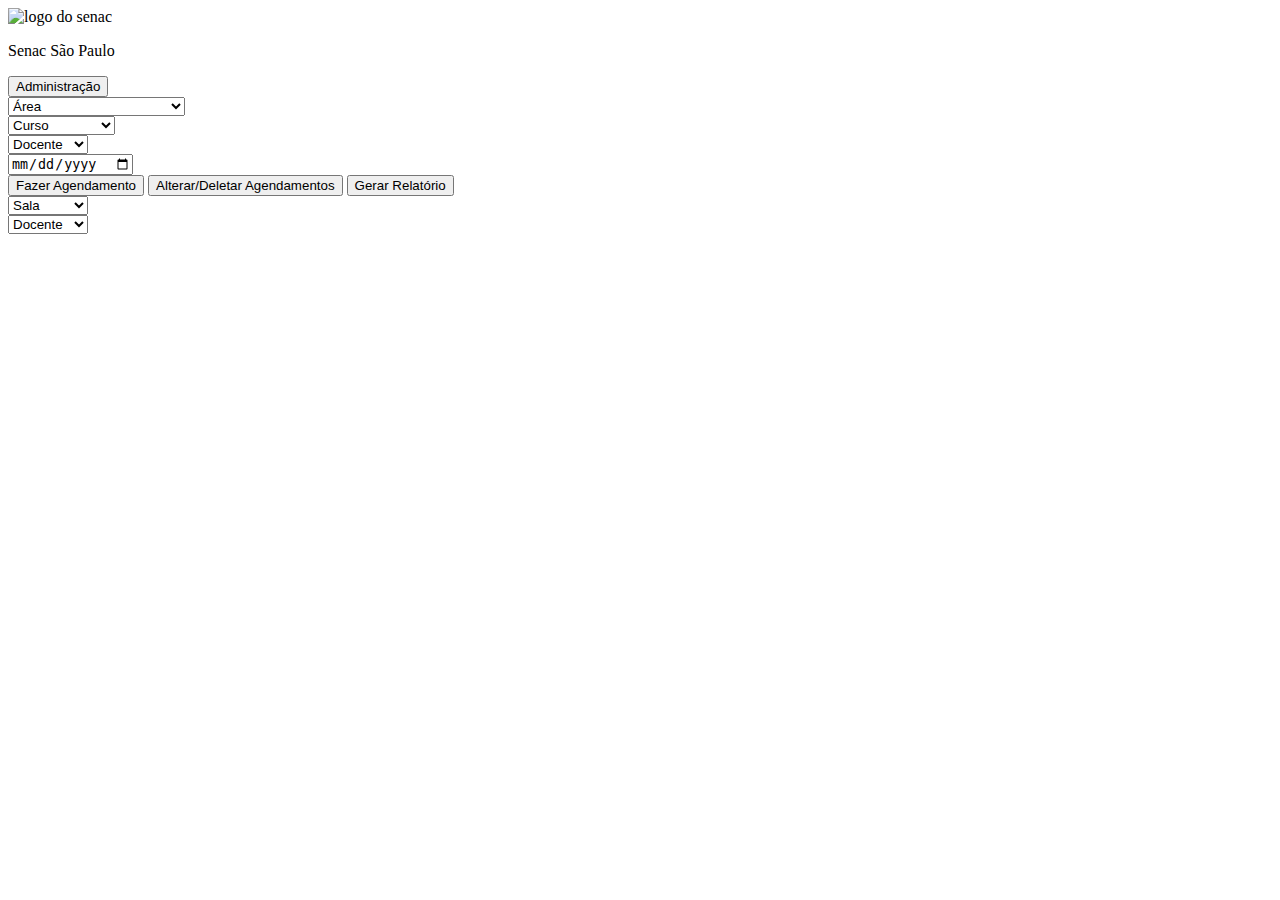
==== alteracoes.html @ a9812aa3 "Hackathon" ====
<!DOCTYPE html>
<html lang="pt-br">
<head>
    <meta charset="UTF-8">
    <meta name="viewport" content="width=device-width, initial-scale=1.0">
    <title>Página de Alterações</title>
    <link rel="stylesheet" href="css/estilo.css">
    <link href="https://fonts.googleapis.com/css2?family=Sanchez:ital@0;1&display=swap" rel="stylesheet"> 
</head>
<body>
    <header>
        <!-- MENU -->
        <section id="menu">
            <div id="topo">
                <img src="img/logoSenac.png" alt="logo do senac" id="logo">
                <p id="titulo-topo">Senac São Paulo</p>    
                <button id="botaoLogin">Administração</button>
            </div>

            <!-- FILTROS -->
            <div id="filtros">
                <form action="/action_page.php">
                    <select id="filtro-area" name="area" class="filtro">
                    <option value="area">Área</option>
                    <option value="adm">Administração</option>
                    <option value="ti">Tecnologia da Informação</option>
                    <option value="mkt">Comunicação e Marketing</option>
                    </select>
                </form>

                <form action="/action_page.php">
                    <select id="filtro-curso" name="curso" class="filtro">
                    <option value="curso">Curso</option>
                    <option value="adm">Administração</option>
                    <option value="redes">Redes</option>
                    <option value="mkt">Marketing</option>
                    </select>
                </form>

                <form action="/action_page.php">
                    <select id="filtro-docente" name="docente" class="filtro">
                    <option value="docente">Docente</option>
                    <option value="docente1">Luana</option>
                    <option value="docente2">Celso</option>
                    <option value="docente3">Fernando</option>
                    </select>
                </form>

                <form action="/action_page.php">
                    <input type="date" id="calendario" name="calendario" class="filtro">
                </form>
            </div>
        </section>        

    </header>

    <main>
        <section>
            <div>
                <button>Fazer Agendamento</button>
                <button>Alterar/Deletar Agendamentos</button>
                <button>Gerar Relatório</button>
            </div>
            <div>
                <form action="/action_page.php">
                    <select id="sala" name="sala" class="filtro-agendamento">
                    <option value="docente">Sala</option>
                    <option value="docente1">Luana</option>
                    <option value="docente2">Celso</option>
                    <option value="docente3">Fernando</option>
                    </select>
                </form>
                <form action="/action_page.php">
                    <select id="filtro-docente" name="docente" class="filtro">
                    <option value="docente">Docente</option>
                    <option value="docente1">Luana</option>
                    <option value="docente2">Celso</option>
                    <option value="docente3">Fernando</option>
                    </select>
                </form>
            </div>
        </section>
    </main>

    <footer>
        <!-- FOOTER -->
        <section id="footer">

        </section>
    </footer>

</body>
</html>
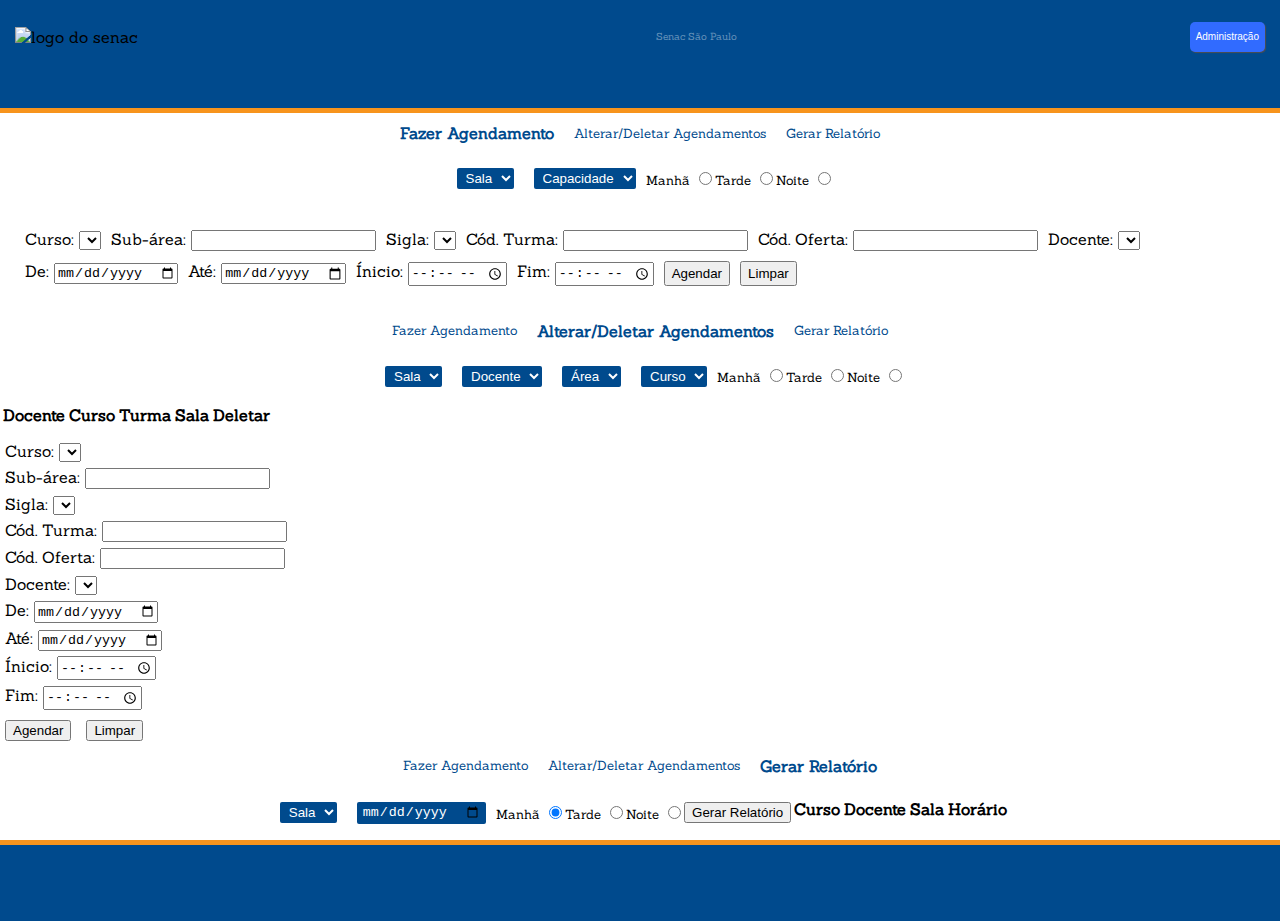
==== commit 6ede7b0d: "Alterações" ====
--- a/alteracoes.html
+++ b/alteracoes.html
@@ -15,79 +15,368 @@
                 <img src="img/logoSenac.png" alt="logo do senac" id="logo">
                 <p id="titulo-topo">Senac São Paulo</p>    
                 <button id="botaoLogin">Administração</button>
-            </div>
+            </div>           
+        </section>        
+
+    </header>
+
+    <main>
+
+
+        <!-- AGENDAMENTO -->
+
+        <section id="agendamento">
+
+
+            <!-- AÇÕES PRINCIPAIS -->
+
+            <div id="acoes">
+                <a class="botao-acoes" id="acao-atual">Fazer Agendamento</a>
+                <a class="botao-acoes">Alterar/Deletar Agendamentos</a>
+                <a class="botao-acoes">Gerar Relatório</a>
+            </div>
+
 
             <!-- FILTROS -->
-            <div id="filtros">
-                <form action="/action_page.php">
-                    <select id="filtro-area" name="area" class="filtro">
+
+            <div id="filtros-agendamento">
+                <form action="/action_page.php">
+                    <select id="sala" name="sala" class="filtro-agn">
+                    <option value="docente">Sala</option>
+                    </select>
+                </form>
+
+                <form action="/action_page.php">
+                    <select id="capacidade" name="capacidade" class="filtro-agn">
+                    <option value="capacidade">Capacidade</option>
+                    </select>
+                </form>
+                <div id="periodos">
+                    <label class="container">Manhã
+                        <input type="radio" checked="checked" name="radio" >
+                        <span class="checkmark"></span>
+                    </label>
+
+                    <label class="container">Tarde
+                        <input type="radio" name="radio">
+                        <span class="checkmark"></span>
+                    </label>
+                    <label class="container">Noite
+                        <input type="radio" name="radio">
+                        <span class="checkmark"></span>
+                    </label>
+                </div>
+            </div>
+
+
+            <!-- CAMPOS DE PREENCHIMENTO (AGENDAMENTO) -->
+
+            <div id="campos-preenchimento">                
+
+                <form action="/action_page.php" class="campos">
+                    <label for="text">Curso: </label>
+                    <select name="area">                    
+                    <option value="area"></option>
+                    </select>
+                </form>
+
+                <form action="/action_page.php" class="campos">
+                    <label for="text">Sub-área: </label>
+                    <input type="text">
+                </form>
+
+                <form action="/action_page.php" class="campos">
+                    <label for="text">Sigla: </label>
+                    <select name="area">                    
+                    <option value="area"></option>
+                    </select>
+                </form>
+
+                <form action="/action_page.php" class="campos">
+                    <label for="text">Cód. Turma: </label>
+                    <input type="text">
+                </form>
+
+                <form action="/action_page.php" class="campos">
+                    <label for="text">Cód. Oferta: </label>
+                    <input type="text">
+                </form>
+
+                <form action="/action_page.php" class="campos">
+                    <label for="text">Docente: </label>
+                    <select id="filtro-area" name="area">                    
+                    <option value="area"></option>
+                    </select>
+                </form>
+
+                <form action="/action_page.php" class="campos">
+                    <label for="text">De: </label>
+                    <input type="date" id="calendario" name="calendario">
+                </form>
+
+                <form action="/action_page.php" class="campos">
+                    <label for="text"> Até: </label>
+                    <input type="date" id="calendario" name="calendario">
+                </form>
+
+                <form action="/action_page.php" class="campos">
+                    <label for="appt">Ínicio:</label>
+                    <input type="time" id="appt" name="appt">
+                </form>
+
+                <form action="/action_page.php" class="campos">
+                    <label for="appt">Fim:</label>
+                    <input type="time" id="appt" name="appt">
+                </form>
+
+                <button class="campos">Agendar</button>
+                <button class="campos">Limpar</button>                  
+            </div>
+
+            <!-- CALENDÁRIO -->
+            
+
+        </section>
+
+
+
+        <!-- ALTERAR/DELETAR AGENDAMENTOS -->
+
+        <section>
+            <!-- AÇÕES PRINCIPAIS -->
+            <div id="acoes">
+                <a class="botao-acoes">Fazer Agendamento</a>
+                <a class="botao-acoes" id="acao-atual">Alterar/Deletar Agendamentos</a>
+                <a class="botao-acoes">Gerar Relatório</a>
+            </div>
+
+            <!-- FILTROS -->
+
+            <div id="filtros-agendamento">
+                <form action="/action_page.php">
+                    <select id="sala" name="sala" class="filtro-agn">
+                    <option value="docente">Sala</option>
+                    </select>
+                </form>
+
+                <form action="/action_page.php">
+                    <select id="docente" name="docente" class="filtro-agn">
+                    <option value="docente">Docente</option>
+                    </select>
+                </form>
+
+                <form action="/action_page.php">
+                    <select id="area" name="area" class="filtro-agn">
                     <option value="area">Área</option>
-                    <option value="adm">Administração</option>
-                    <option value="ti">Tecnologia da Informação</option>
-                    <option value="mkt">Comunicação e Marketing</option>
-                    </select>
-                </form>
-
-                <form action="/action_page.php">
-                    <select id="filtro-curso" name="curso" class="filtro">
+                    </select>
+                </form>
+
+                <form action="/action_page.php">
+                    <select id="curso" name="curso" class="filtro-agn">
                     <option value="curso">Curso</option>
-                    <option value="adm">Administração</option>
-                    <option value="redes">Redes</option>
-                    <option value="mkt">Marketing</option>
-                    </select>
-                </form>
-
-                <form action="/action_page.php">
-                    <select id="filtro-docente" name="docente" class="filtro">
-                    <option value="docente">Docente</option>
-                    <option value="docente1">Luana</option>
-                    <option value="docente2">Celso</option>
-                    <option value="docente3">Fernando</option>
-                    </select>
-                </form>
-
-                <form action="/action_page.php">
-                    <input type="date" id="calendario" name="calendario" class="filtro">
-                </form>
-            </div>
-        </section>        
-
-    </header>
-
-    <main>
+                    </select>
+                </form>
+
+                <div id="periodos">
+                    <label class="container">Manhã
+                        <input type="radio" checked="checked" name="radio" >
+                        <span class="checkmark"></span>
+                    </label>
+
+                    <label class="container">Tarde
+                        <input type="radio" name="radio">
+                        <span class="checkmark"></span>
+                    </label>
+                    <label class="container">Noite
+                        <input type="radio" name="radio">
+                        <span class="checkmark"></span>
+                    </label>
+                </div>
+            </div>
+
+            <!-- RESULTADO DA BUSCA -->
+
+            <table>
+                <thead>
+                    <tr>
+                        <th>Docente</th>
+                        <th>Curso</th>
+                        <th>Turma </th>
+                        <th>Sala</th>
+                        <th>Deletar</th>
+                    </tr>
+                </thead>
+                <tbody>
+                    <tr class="card">
+                        <td></td>
+                        <td></td>
+                        <td></td>
+                        <td></td>
+                        <td><ion-icon name="trash-outline"></ion-icon></td>
+                    </tr>
+                    <tr class="card">
+                        <td></td>
+                        <td></td>
+                        <td></td>
+                        <td></td>
+                        <td><ion-icon name="trash-outline"></ion-icon></td>
+                    </tr>
+                </tbody>
+            </table>
+
+
+            <!-- PREENCHIMENTO PARA ALTERAÇÕES -->
+
+            <form action="/action_page.php" class="campos">
+                <label for="text">Curso: </label>
+                <select name="area">                    
+                <option value="area"></option>
+                </select>
+            </form>
+
+            <form action="/action_page.php" class="campos">
+                <label for="text">Sub-área: </label>
+                <input type="text">
+            </form>
+
+            <form action="/action_page.php" class="campos">
+                <label for="text">Sigla: </label>
+                <select name="area">                    
+                <option value="area"></option>
+                </select>
+            </form>
+
+            <form action="/action_page.php" class="campos">
+                <label for="text">Cód. Turma: </label>
+                <input type="text">
+            </form>
+
+            <form action="/action_page.php" class="campos">
+                <label for="text">Cód. Oferta: </label>
+                <input type="text">
+            </form>
+
+            <form action="/action_page.php" class="campos">
+                <label for="text">Docente: </label>
+                <select id="filtro-area" name="area">                    
+                <option value="area"></option>
+                </select>
+            </form>
+
+            <form action="/action_page.php" class="campos">
+                <label for="text">De: </label>
+                <input type="date" id="calendario" name="calendario">
+            </form>
+
+            <form action="/action_page.php" class="campos">
+                <label for="text"> Até: </label>
+                <input type="date" id="calendario" name="calendario">
+            </form>
+
+            <form action="/action_page.php" class="campos">
+                <label for="appt">Ínicio:</label>
+                <input type="time" id="appt" name="appt">
+            </form>
+
+            <form action="/action_page.php" class="campos">
+                <label for="appt">Fim:</label>
+                <input type="time" id="appt" name="appt">
+            </form>
+
+            <!-- BOTÕES DE AÇÃO -->
+
+            <button class="campos">Agendar</button>
+            <button class="campos">Limpar</button> 
+
+        </section>
+
+
+        <!-- GERAR RELATÓRIO -->
+
         <section>
-            <div>
-                <button>Fazer Agendamento</button>
-                <button>Alterar/Deletar Agendamentos</button>
+
+             <!-- AÇÕES PRINCIPAIS -->
+
+            <div id="acoes">
+                <a class="botao-acoes">Fazer Agendamento</a>
+                <a class="botao-acoes">Alterar/Deletar Agendamentos</a>
+                <a class="botao-acoes" id="acao-atual">Gerar Relatório</a>
+            </div>
+
+            <!-- FILTROS -->
+
+            <div id="filtros-agendamento">
+                <form action="/action_page.php">
+                    <select id="sala" name="sala" class="filtro-agn">
+                    <option value="docente">Sala</option>
+                    </select>
+                </form>
+
+                <form action="/action_page.php">
+                    <input type="date" id="calendario" name="calendario" class="filtro-agn">
+                </form>
+
+                <div id="periodos">
+                    <label class="container">Manhã
+                        <input type="radio" checked="checked" name="radio" >
+                        <span class="checkmark"></span>
+                    </label>
+
+                    <label class="container">Tarde
+                        <input type="radio" name="radio">
+                        <span class="checkmark"></span>
+                    </label>
+                    <label class="container">Noite
+                        <input type="radio" name="radio">
+                        <span class="checkmark"></span>
+                    </label>
+                </div>
+
                 <button>Gerar Relatório</button>
-            </div>
-            <div>
-                <form action="/action_page.php">
-                    <select id="sala" name="sala" class="filtro-agendamento">
-                    <option value="docente">Sala</option>
-                    <option value="docente1">Luana</option>
-                    <option value="docente2">Celso</option>
-                    <option value="docente3">Fernando</option>
-                    </select>
-                </form>
-                <form action="/action_page.php">
-                    <select id="filtro-docente" name="docente" class="filtro">
-                    <option value="docente">Docente</option>
-                    <option value="docente1">Luana</option>
-                    <option value="docente2">Celso</option>
-                    <option value="docente3">Fernando</option>
-                    </select>
-                </form>
-            </div>
+
+                <table>
+                    <thead>
+                        <tr>
+                            <th>Curso</th>
+                            <th>Docente</th>
+                            <th>Sala</th>
+                            <th>Horário</th>
+                        </tr>
+                    </thead>
+                    <tbody>
+                        <tr class="card">
+                            <td></td>
+                            <td></td> 
+                            <td></td>
+                            <td></td>
+                        </tr>
+                        <tr class="card">
+                            <td></td>
+                            <td></td>
+                            <td></td>
+                            <td></td>
+                        </tr>
+                    </tbody>
+                </table>
+
+            </div>
+
+
+
+
         </section>
+
+
     </main>
 
     <footer>
         <!-- FOOTER -->
         <section id="footer">
-
+            
         </section>
     </footer>
 
+    <script type="module" src="https://unpkg.com/ionicons@7.1.0/dist/ionicons/ionicons.esm.js"></script>
+    <script nomodule src="https://unpkg.com/ionicons@7.1.0/dist/ionicons/ionicons.js"></script>
 </body>
 </html>--- a/css/estilo.css
+++ b/css/estilo.css
@@ -0,0 +1,377 @@
+body {
+    font-family: Sanchez;
+    margin: 0;
+}
+
+
+/* MOBILE de 320px a 720px*/
+
+
+/* MENU */
+
+#menu {
+    padding: 15px 15px 50px 15px;
+    background-color: #004A8D;    
+    border-bottom: 5px solid #F7941D;
+    box-shadow: rgb(80, 80, 80);
+}
+
+#topo {
+    display: flex;
+    align-items: center;
+    justify-content: space-between;    
+}
+
+#topo p {
+    color: rgba(255, 255, 255, 0.404);
+    font-size: x-small;
+    margin: 15px;
+    text-align: center;
+}
+
+#logo {
+    width: 25%;
+    height: 100%;
+}
+
+#topo-text {
+    padding: 10px;
+    color: white;
+    text-align: center;
+}
+
+#botaoLogin {
+    border: none;
+    height: 30px;
+    font-size: 10px;
+    border-radius: 5px;
+    background-color: #316BFF;
+    color: white;
+    box-shadow: 1px 1px 1px rgb(78, 78, 78);
+}
+
+#botaoLogin:hover {
+    background-color: #5c88f8;
+}
+
+/* MODAL LOGIN */
+
+/* Bordered form */
+#loginADM {
+    border: 3px solid #f1f1f1;
+    border-radius: 10px;
+    max-width: 500px;
+    margin: auto;
+  }
+  
+  /* Full-width inputs */
+  #loginADM input[type=text], #loginADM input[type=password] {
+    width: 100%;
+    padding: 12px 20px;
+    margin: 5px 0;
+    height: 30px;
+    display: inline-block;
+    border: 1px solid #ccc;
+    border-radius: 10px;
+    box-sizing: border-box;
+  }
+  
+  /* Set a style for all buttons */
+  #loginADM button {
+    background-color: #F7941D;
+    color: white;
+    padding: 0 20px;
+    margin: 10px 0;
+    border-radius: 10px;
+    border: none;
+    height: 30px;
+    cursor: pointer;
+    width: auto;
+  }
+  
+  /* Add a hover effect for buttons */
+  #loginADM button:hover {
+    opacity: 0.8;
+  }
+  
+  /* Extra style for the cancel button (red) */
+  #loginADM .cancelbtn {
+    width: auto;
+    padding: 0px 18px;
+    background-color: #f44336;
+  }
+  
+  /* Center the avatar image inside this container */
+  #loginADM .imgcontainer {
+    text-align: center;
+    margin: 24px 0 12px 0;
+  }
+  
+  /* Avatar image */
+  #loginADM img.avatar {
+    width: 40%;
+    /* border-radius: 50%; */
+  }
+  
+  /* Add padding to containers */
+  #loginADM .container {
+    padding: 16px; 
+  }
+  
+  /* The "Forgot password" text */
+  #loginADM span.psw {
+    float: right;
+    padding-top: 16px;
+  }
+
+/* The Modal (background) */
+.modalLogin {
+    display: none; /* Hidden by default */
+    position: fixed; /* Stay in place */
+    z-index: 10000; /* Sit on top */
+    left: 0;
+    top: 0;
+    margin: auto;
+    width: 100%; /* Full width */
+    height: 100%; /* Full height */
+    overflow: auto; 
+    background-color: rgb(0,0,0); /* Fallback color */
+    background-color: rgba(0,0,0,0.4); /* Black w/ opacity */
+    padding-top: 60px;
+  }
+  
+  /* Modal Content/Box */
+  .modal-content {
+    background-color: #fefefe;
+    margin: auto;/* 15% from the top and centered */
+    border: 1px solid #888;
+    width: 80%; /* Could be more or less, depending on screen size */
+  }
+  
+  /* The Close Button */
+  .close {
+    /* Position it in the top right corner outside of the modal */
+    position: absolute;
+    right: 25px;
+    top: 0;
+    color: #000;
+    font-size: 35px;
+    font-weight: bold;
+  }
+  
+  /* Close button on hover */
+  .close:hover,
+  .close:focus {
+    color: red;
+    cursor: pointer;
+  }
+  
+  /* Add Zoom Animation */
+  .animate {
+    -webkit-animation: animatezoom 0.6s;
+    animation: animatezoom 0.6s
+  }
+  
+  @-webkit-keyframes animatezoom {
+    from {-webkit-transform: scale(0)}
+    to {-webkit-transform: scale(1)}
+  }
+  
+  @keyframes animatezoom {
+    from {transform: scale(0)}
+    to {transform: scale(1)}
+  }
+
+  
+  
+  /* Change styles for span and cancel button on extra small screens */
+  @media screen and (max-width: 300px) {
+    span.psw {
+      display: block;
+      float: none;
+    }
+    .cancelbtn {
+      width: 100%;
+    }
+  }
+
+/* FILTROS */
+
+#filtros {
+    display: flex;
+    flex-wrap: wrap;
+    justify-content: center;
+}
+
+.filtro {
+    border: none;
+    border-radius: 4px;
+    width: 120px;
+    padding: 1px;
+    margin: 15px 10px 0;
+    font-family: sanchez;
+}
+
+
+/* CARDS VIZUALIZAÇÃO */
+
+
+#data-atual {
+    color: white;
+    text-align: center;
+    margin: -60px 0;
+    font-size: medium;
+}
+
+.cards {
+    margin: 70px 10px;  
+}
+
+.card-turnos {
+    text-align: center;
+    font-size: small;
+    font-family: Sanchez;
+    margin: 10px;
+    color: #316bff;    
+    border-radius: 2px;
+    background-color: white;
+    padding: 5% 5%;
+    z-index: 1000;
+    box-shadow: 1px 2px 2px 1px rgb(80, 80, 80);
+}
+
+#mini-card-salas {
+    padding: 5%;
+    margin: 5%;
+    background-color: #6a93fd;
+    border-radius: 5px;
+    color: white;
+    box-shadow: 1px 2px 2px rgb(80, 80, 80);
+}
+
+#footer {
+    height: 80px;
+    background-color: #004A8D;    
+    border-top: 5px solid #F7941D;
+}
+
+
+/* PÁG ADMINISTRADOR */
+
+
+/* AGENDAMENTO */
+
+#acoes {
+    display: flex;
+    justify-content: center;
+    align-items: center;
+}
+
+#acao-atual {
+    font-family: sanchez;
+    color: #004A8D;
+    margin: 10px;
+    font-size: medium;
+    font-weight: bold;
+}
+
+.botao-acoes {
+    font-family: sanchez;
+    color: #004A8D;
+    margin: 10px;
+    font-size: small;
+}
+
+.botao-acoes:hover {
+    text-decoration: underline;    
+}
+
+#filtros-agendamento {
+    display: flex;
+    align-items: center;
+    justify-content: center;    
+    flex-wrap: wrap;
+    padding: 10px;
+}
+
+.filtro-agn {
+    padding: 2px 5px;
+    margin: 5px 10px;
+    border: none;
+    background-color: #004A8D;
+    color: white;
+    border-radius: 2px;
+}
+
+#periodos {
+    display: flex;
+    align-items: center;
+    font-size: smaller;
+}
+
+/* CAMPOS PREENCHIMENTO */
+
+#campos-preenchimento {
+    display: flex;
+    flex-wrap: wrap;
+    margin: 20px;
+}
+
+.campos {
+    margin: 5px;
+}
+
+
+
+
+
+/* A PARTIR DE 720px */
+
+@media screen and (min-width: 720px) {
+
+    /* TOPO */
+
+    #logo {
+        width: 15%;
+        height: 100%;
+    }
+    
+    /* CARDS VIZUALIZAÇÃO */
+
+
+    #data-atual {
+        color: white;
+        text-align: center;
+        margin: -50px 10px;
+        font-size: small;
+    }
+
+    .cards {
+        display: flex;
+        justify-content: center; 
+        margin: 60px 10px;  
+    }
+
+    .card-turnos {
+        text-align: center;
+        font-size: 10px;
+        font-family: Sanchez;
+        margin: 0 10px;
+        color: #374A7C;
+        width: 20%;    
+        border-radius: 2px;
+        background-color: white;
+        padding: 0 5%;
+        z-index: 1000;
+        box-shadow: 1px 2px 2px rgb(80, 80, 80);
+    }
+
+    #mini-card-salas {
+        padding: 1%;
+        background-color: #6a93fd;
+        border-radius: 5px;
+        color: white;
+        box-shadow: 1px 2px 2px rgb(80, 80, 80);
+    }
+    
+}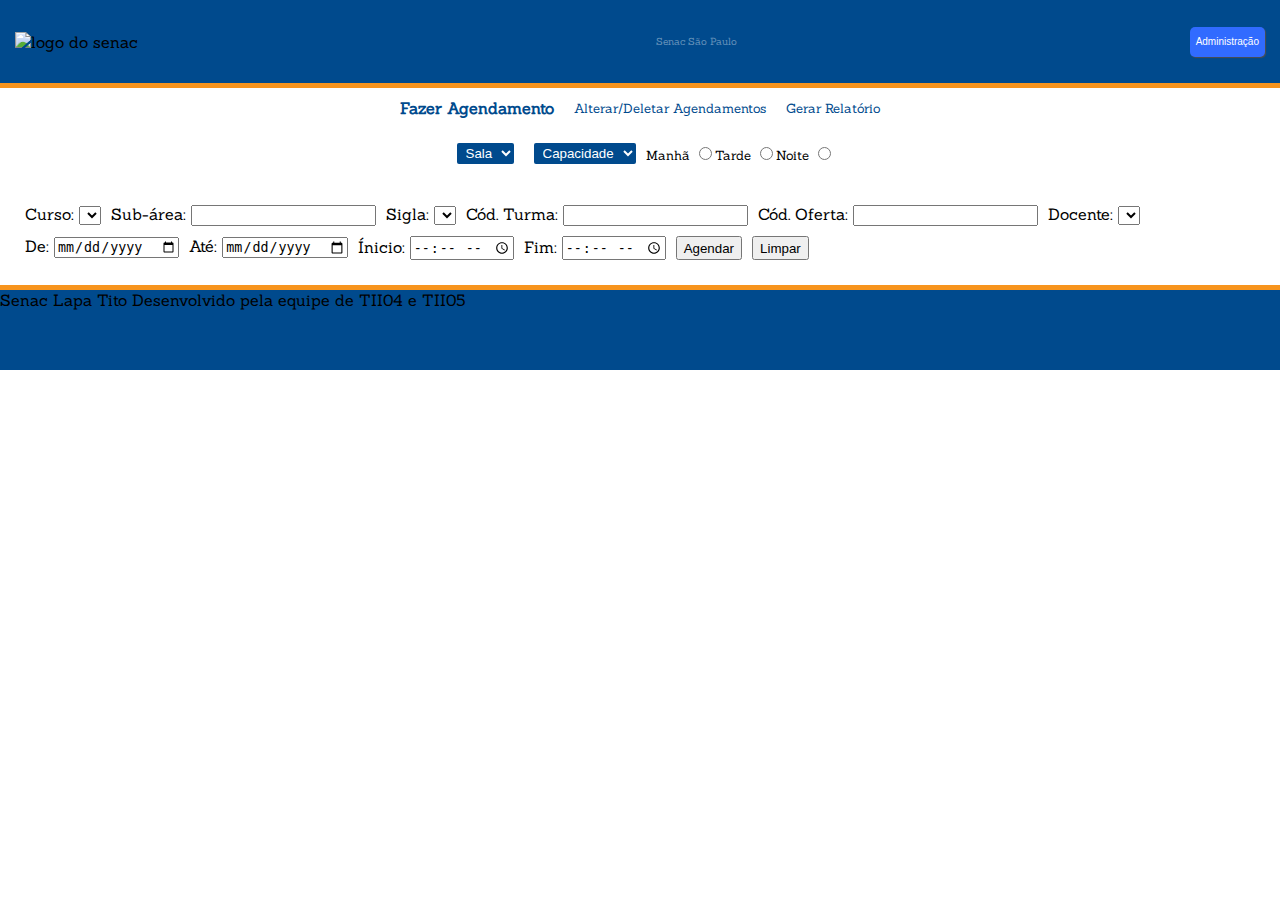
==== commit 3cd35f7b: "Update alteracoes.html" ====
--- a/alteracoes.html
+++ b/alteracoes.html
@@ -8,9 +8,10 @@
     <link href="https://fonts.googleapis.com/css2?family=Sanchez:ital@0;1&display=swap" rel="stylesheet"> 
 </head>
 <body>
+    <div id="global-container">
     <header>
         <!-- MENU -->
-        <section id="menu">
+        <section id="menu" style="padding: 20px 15px;">
             <div id="topo">
                 <img src="img/logoSenac.png" alt="logo do senac" id="logo">
                 <p id="titulo-topo">Senac São Paulo</p>    
@@ -31,9 +32,9 @@
             <!-- AÇÕES PRINCIPAIS -->
 
             <div id="acoes">
-                <a class="botao-acoes" id="acao-atual">Fazer Agendamento</a>
-                <a class="botao-acoes">Alterar/Deletar Agendamentos</a>
-                <a class="botao-acoes">Gerar Relatório</a>
+                <a class="botao-acoes" id="acao-atual" onclick="agendar()">Fazer Agendamento</a>
+                <a class="botao-acoes" onclick="alterar()">Alterar/Deletar Agendamentos</a>
+                <a class="botao-acoes" onclick="gerar()">Gerar Relatório</a>
             </div>
 
 
@@ -142,12 +143,12 @@
 
         <!-- ALTERAR/DELETAR AGENDAMENTOS -->
 
-        <section>
+        <section id="alterar-agenda" style="display: none;">
             <!-- AÇÕES PRINCIPAIS -->
             <div id="acoes">
-                <a class="botao-acoes">Fazer Agendamento</a>
-                <a class="botao-acoes" id="acao-atual">Alterar/Deletar Agendamentos</a>
-                <a class="botao-acoes">Gerar Relatório</a>
+                <a class="botao-acoes" onclick="agendar()">Fazer Agendamento</a>
+                <a class="botao-acoes" id="acao-atual" onclick="alterar()">Alterar/Deletar Agendamentos</a>
+                <a class="botao-acoes" onclick="gerar()">Gerar Relatório</a>
             </div>
 
             <!-- FILTROS -->
@@ -293,14 +294,14 @@
 
         <!-- GERAR RELATÓRIO -->
 
-        <section>
+        <section id="relatorio" style="display: none;">
 
              <!-- AÇÕES PRINCIPAIS -->
 
             <div id="acoes">
-                <a class="botao-acoes">Fazer Agendamento</a>
-                <a class="botao-acoes">Alterar/Deletar Agendamentos</a>
-                <a class="botao-acoes" id="acao-atual">Gerar Relatório</a>
+                <a class="botao-acoes" onclick="agendar()">Fazer Agendamento</a>
+                <a class="botao-acoes" onclick="alterar()">Alterar/Deletar Agendamentos</a>
+                <a class="botao-acoes" id="acao-atual" onclick="gerar()">Gerar Relatório</a>
             </div>
 
             <!-- FILTROS -->
@@ -372,11 +373,14 @@
     <footer>
         <!-- FOOTER -->
         <section id="footer">
-            
+            <span id="titulo-footer">Senac Lapa Tito</span> 
+            <span>Desenvolvido pela equipe de TII04 e TII05</span>
         </section>
     </footer>
-
+</div>
+
+    <script src="js/script.js"></script>
     <script type="module" src="https://unpkg.com/ionicons@7.1.0/dist/ionicons/ionicons.esm.js"></script>
     <script nomodule src="https://unpkg.com/ionicons@7.1.0/dist/ionicons/ionicons.js"></script>
 </body>
-</html>+</html>
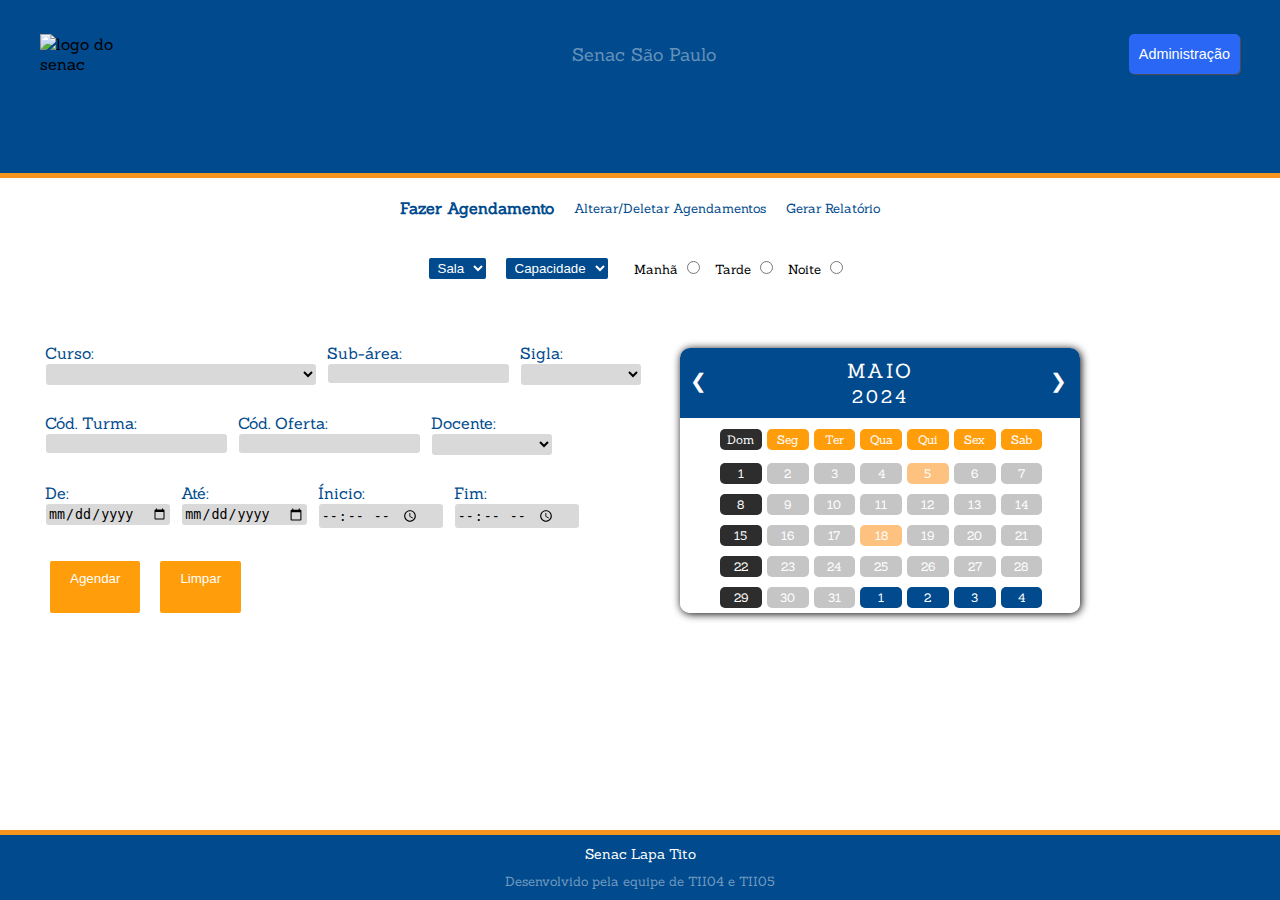
==== commit 4df0614d: "alterações" ====
--- a/alteracoes.html
+++ b/alteracoes.html
@@ -11,7 +11,7 @@
     <div id="global-container">
     <header>
         <!-- MENU -->
-        <section id="menu" style="padding: 20px 15px;">
+        <section id="menu">
             <div id="topo">
                 <img src="img/logoSenac.png" alt="logo do senac" id="logo">
                 <p id="titulo-topo">Senac São Paulo</p>    
@@ -23,20 +23,18 @@
 
     <main>
 
-
+        <!--  -->
         <!-- AGENDAMENTO -->
 
         <section id="agendamento">
 
 
             <!-- AÇÕES PRINCIPAIS -->
-
             <div id="acoes">
                 <a class="botao-acoes" id="acao-atual" onclick="agendar()">Fazer Agendamento</a>
                 <a class="botao-acoes" onclick="alterar()">Alterar/Deletar Agendamentos</a>
                 <a class="botao-acoes" onclick="gerar()">Gerar Relatório</a>
             </div>
-
 
             <!-- FILTROS -->
 
@@ -71,84 +69,378 @@
 
 
             <!-- CAMPOS DE PREENCHIMENTO (AGENDAMENTO) -->
-
-            <div id="campos-preenchimento">                
-
-                <form action="/action_page.php" class="campos">
-                    <label for="text">Curso: </label>
-                    <select name="area">                    
-                    <option value="area"></option>
-                    </select>
-                </form>
-
-                <form action="/action_page.php" class="campos">
-                    <label for="text">Sub-área: </label>
-                    <input type="text">
-                </form>
-
-                <form action="/action_page.php" class="campos">
-                    <label for="text">Sigla: </label>
-                    <select name="area">                    
-                    <option value="area"></option>
-                    </select>
-                </form>
-
-                <form action="/action_page.php" class="campos">
-                    <label for="text">Cód. Turma: </label>
-                    <input type="text">
-                </form>
-
-                <form action="/action_page.php" class="campos">
-                    <label for="text">Cód. Oferta: </label>
-                    <input type="text">
-                </form>
-
-                <form action="/action_page.php" class="campos">
-                    <label for="text">Docente: </label>
-                    <select id="filtro-area" name="area">                    
-                    <option value="area"></option>
-                    </select>
-                </form>
-
-                <form action="/action_page.php" class="campos">
-                    <label for="text">De: </label>
-                    <input type="date" id="calendario" name="calendario">
-                </form>
-
-                <form action="/action_page.php" class="campos">
-                    <label for="text"> Até: </label>
-                    <input type="date" id="calendario" name="calendario">
-                </form>
-
-                <form action="/action_page.php" class="campos">
-                    <label for="appt">Ínicio:</label>
-                    <input type="time" id="appt" name="appt">
-                </form>
-
-                <form action="/action_page.php" class="campos">
-                    <label for="appt">Fim:</label>
-                    <input type="time" id="appt" name="appt">
-                </form>
-
-                <button class="campos">Agendar</button>
-                <button class="campos">Limpar</button>                  
-            </div>
-
-            <!-- CALENDÁRIO -->
+            <section class="container-agendamento">
+                <div class="campos-preenchimento">                
+
+                    <form action="/action_page.php" class="campos">
+                        <label for="text">Curso: </label>
+                        <select name="area" class="input"  id="curso-01">                    
+                        <option value="area"></option>
+                        </select>
+                    </form>
+
+                    <form action="/action_page.php" class="campos">
+                        <label for="text">Sub-área: </label>
+                        <input type="text" class="input">
+                    </form>
+
+                    <form action="/action_page.php" class="campos">
+                        <label for="text">Sigla: </label>
+                        <select name="area" class="input">                    
+                        <option value="area"></option>
+                        </select>
+                    </form>
+
+                    <form action="/action_page.php" class="campos">
+                        <label for="text">Cód. Turma: </label>
+                        <input type="text" class="input">
+                    </form>
+
+                    <form action="/action_page.php" class="campos">
+                        <label for="text">Cód. Oferta: </label>
+                        <input type="text" class="input" disabled>
+                    </form>
+
+                    <form action="/action_page.php" class="campos">
+                        <label for="text">Docente: </label>
+                        <select name="area" class="input">                    
+                        <option value="area"></option>
+                        </select>
+                    </form>
+
+                    <div class="data-reserva">
+                        <form action="/action_page.php" class="campos">
+                            <label for="text">De: </label>
+                            <input type="date" class="input" name="calendario">
+                        </form>
+
+                        <form action="/action_page.php" class="campos">
+                            <label for="text"> Até: </label>
+                            <input type="date" class="input" name="calendario">
+                        </form>
+                    </div>
+
+                    <div class="horario-reserva">
+                        <form action="/action_page.php" class="campos">
+                            <label for="appt">Ínicio:</label>
+                            <input type="time" class="input" name="appt">
+                        </form>
+
+                        <form action="/action_page.php" class="campos">
+                            <label for="appt">Fim:</label>
+                            <input type="time" class="input" name="appt">
+                        </form>
+                    </div>
+
+                    <div class="botoes">
+                        <button class="btn">Agendar</button>
+                        <button class="btn">Limpar</button>                  
+                    </div>
+                </div>
+                
+
+                <!-- CALENDÁRIO -->
+                <section class="calendario-exibicao">
+                    <div class="container-calendario">
+                        <div class="month">
+                            <ul>
+                            <li class="prev">&#10094;</li>
+                            <li class="next">&#10095;</li>
+                            <li>Maio<br><span style="font-size:18px">2024</span></li>
+                            </ul>
+                        </div>
+                        
+                        <ul class="weekdays">
+                            <li class="domingo">Dom</li>
+                            <li class="dias">Seg</li>
+                            <li class="dias">Ter</li>
+                            <li class="dias">Qua</li>
+                            <li class="dias">Qui</li>
+                            <li class="dias">Sex</li>
+                            <li class="dias">Sab</li>
+                        </ul>
+                        
+                        <ul class="days">
+                            <li class="domingo">1</li>
+                            <li class="indispo">2</li>
+                            <li class="indispo">3</li>
+                            <li class="indispo">4</li>
+                            <li class="parcial">5</li>
+                            <li class="indispo">6</li>
+                            <li class="indispo">7</li>
+                            <li class="domingo">8</li>
+                            <li class="indispo">9</li>
+                            <li class="indispo">10</span></li>
+                            <li class="indispo">11</li>
+                            <li class="indispo">12</li>
+                            <li class="indispo">13</li>
+                            <li class="indispo">14</li>
+                            <li class="domingo">15</li>
+                            <li class="indispo">16</li>
+                            <li class="indispo">17</li>
+                            <li class="parcial">18</li>
+                            <li class="indispo">19</li>
+                            <li class="indispo">20</li>
+                            <li class="indispo">21</li>
+                            <li class="domingo">22</li>
+                            <li class="indispo">23</li>
+                            <li class="indispo">24</li>
+                            <li class="indispo">25</li>
+                            <li class="indispo">26</li>
+                            <li class="indispo">27</li>
+                            <li class="indispo">28</li>
+                            <li class="domingo">29</li>
+                            <li class="indispo">30</li>
+                            <li class="indispo">31</li>
+                            <li class="dispo">1</li>
+                            <li class="dispo">2</li>
+                            <li class="dispo">3</li>
+                            <li class="dispo">4</li>
+                        </ul>
+                    </div>
+                </section>
+            </section>
+        </section>
+
+
+        <!--  -->
+        <!-- ALTERAR/DELETAR AGENDAMENTOS -->
+
+        <section id="alterar-agenda" style="display: none;">
             
-
-        </section>
-
-
-
-        <!-- ALTERAR/DELETAR AGENDAMENTOS -->
-
-        <section id="alterar-agenda" style="display: none;">
             <!-- AÇÕES PRINCIPAIS -->
             <div id="acoes">
                 <a class="botao-acoes" onclick="agendar()">Fazer Agendamento</a>
                 <a class="botao-acoes" id="acao-atual" onclick="alterar()">Alterar/Deletar Agendamentos</a>
                 <a class="botao-acoes" onclick="gerar()">Gerar Relatório</a>
+            </div>    
+
+            <!-- FILTROS -->
+
+            <div>
+                <div id="filtros-agendamento">
+                    <form action="/action_page.php">
+                        <select id="sala" name="sala" class="filtro-agn" >
+                        <option value="docente">Sala</option>
+                        </select>
+                    </form>
+
+                    <form action="/action_page.php">
+                        <select id="docente" name="docente" class="filtro-agn">
+                        <option value="docente">Docente</option>
+                        </select>
+                    </form>
+
+                    <form action="/action_page.php">
+                        <select id="area" name="area" class="filtro-agn">
+                        <option value="area">Área</option>
+                        </select>
+                    </form>
+
+                    <form action="/action_page.php">
+                        <select id="curso" name="curso" class="filtro-agn">
+                        <option value="curso">Curso</option>
+                        </select>
+                    </form>
+                </div>
+
+                <div id="periodos">
+                    <label class="container">Manhã
+                        <input type="radio" checked="checked" name="radio" >
+                        <span class="checkmark"></span>
+                    </label>
+
+                    <label class="container">Tarde
+                        <input type="radio" name="radio">
+                        <span class="checkmark"></span>
+                    </label>
+                    <label class="container">Noite
+                        <input type="radio" name="radio">
+                        <span class="checkmark"></span>
+                    </label>
+                </div>
+            </div>
+
+            <!-- RESULTADO DA BUSCA -->
+            <section class="busca-alterar">
+                <table>
+                    <thead>
+                        <tr id="tabela-titulo">
+                            <th>Docente</th>
+                            <th>Curso</th>
+                            <th>Turma </th>
+                            <th>Sala</th>
+                            <th>Deletar</th>
+                        </tr>
+                    </thead>
+                    <tbody>
+                        <tr class="card">
+                            <td></td>
+                            <td></td>
+                            <td></td>
+                            <td></td>
+                            <td><ion-icon name="trash-outline"></ion-icon></td>
+                        </tr>
+                        <tr class="card">
+                            <td></td>
+                            <td></td>
+                            <td></td>
+                            <td></td>
+                            <td><ion-icon name="trash-outline"></ion-icon></td>
+                        </tr>
+                    </tbody>
+                </table>
+            </section>
+
+
+            <!-- PREENCHIMENTO PARA ALTERAÇÕES -->
+
+            <section class="container-agendamento">
+                <div class="campos-preenchimento">
+                    <form action="/action_page.php" class="campos">
+                        <label for="text">Curso: </label>
+                        <select name="area" class="input">                    
+                        <option value="area"></option>
+                        </select>
+                    </form>
+
+                    <form action="/action_page.php" class="campos">
+                        <label for="text">Sub-área: </label>
+                        <input type="text" class="input">
+                    </form>
+
+                    <form action="/action_page.php" class="campos">
+                        <label for="text">Sigla: </label>
+                        <select name="area" class="input">                    
+                        <option value="area"></option>
+                        </select>
+                    </form>
+
+                    <form action="/action_page.php" class="campos">
+                        <label for="text">Cód. Turma: </label>
+                        <input type="text" class="input">
+                    </form>
+
+                    <form action="/action_page.php" class="campos">
+                        <label for="text">Cód. Oferta: </label>
+                        <input type="text" class="input">
+                    </form>
+
+                    <form action="/action_page.php" class="campos">
+                        <label for="text">Docente: </label>
+                        <select id="filtro-area" name="area" class="input">                    
+                        <option value="area"></option>
+                        </select>
+                    </form>
+
+                    <div class="data-reserva">
+                        <form action="/action_page.php" class="campos">
+                            <label for="text">De: </label>
+                            <input type="date" class="input" name="calendario">
+                        </form>
+
+                        <form action="/action_page.php" class="campos">
+                            <label for="text"> Até: </label>
+                            <input type="date" class="input" name="calendario">
+                        </form>
+                    </div>
+
+                    <div class="horario-reserva">
+                        <form action="/action_page.php" class="campos">
+                            <label for="appt">Ínicio:</label>
+                            <input type="time" class="input" name="appt">
+                        </form>
+
+                        <form action="/action_page.php" class="campos">
+                            <label for="appt">Fim:</label>
+                            <input type="time" class="input" name="appt">
+                        </form>
+                    </div>
+                
+
+                    <!-- BOTÕES DE AÇÃO -->
+                
+                    <button class="btn">Agendar</button>
+                    <button class="btn">Limpar</button> 
+                </div>
+            
+
+                <!-- CALENDÁRIO -->
+                
+                <section class="calendario-exibicao">
+                    <div class="container-calendario">
+                        <div class="month">
+                            <ul>
+                            <li class="prev">&#10094;</li>
+                            <li class="next">&#10095;</li>
+                            <li>Maio<br><span style="font-size:18px">2024</span></li>
+                            </ul>
+                        </div>
+                        
+                        <ul class="weekdays">
+                            <li class="domingo">Dom</li>
+                            <li class="dias">Seg</li>
+                            <li class="dias">Ter</li>
+                            <li class="dias">Qua</li>
+                            <li class="dias">Qui</li>
+                            <li class="dias">Sex</li>
+                            <li class="dias">Sab</li>
+                        </ul>
+                        
+                        <ul class="days">
+                            <li class="domingo">1</li>
+                            <li class="indispo">2</li>
+                            <li class="indispo">3</li>
+                            <li class="indispo">4</li>
+                            <li class="parcial">5</li>
+                            <li class="indispo">6</li>
+                            <li class="indispo">7</li>
+                            <li class="domingo">8</li>
+                            <li class="indispo">9</li>
+                            <li class="indispo">10</span></li>
+                            <li class="indispo">11</li>
+                            <li class="indispo">12</li>
+                            <li class="indispo">13</li>
+                            <li class="indispo">14</li>
+                            <li class="domingo">15</li>
+                            <li class="indispo">16</li>
+                            <li class="indispo">17</li>
+                            <li class="parcial">18</li>
+                            <li class="indispo">19</li>
+                            <li class="indispo">20</li>
+                            <li class="indispo">21</li>
+                            <li class="domingo">22</li>
+                            <li class="indispo">23</li>
+                            <li class="indispo">24</li>
+                            <li class="indispo">25</li>
+                            <li class="indispo">26</li>
+                            <li class="indispo">27</li>
+                            <li class="indispo">28</li>
+                            <li class="domingo">29</li>
+                            <li class="indispo">30</li>
+                            <li class="indispo">31</li>
+                            <li class="dispo">1</li>
+                            <li class="dispo">2</li>
+                            <li class="dispo">3</li>
+                            <li class="dispo">4</li>
+                        </ul>
+                    </div>
+            </section>
+        </section>
+
+        </section>
+
+        <!--  -->
+        <!-- GERAR RELATÓRIO -->
+
+        <section id="relatorio" style="display: none;">
+
+             <!-- AÇÕES PRINCIPAIS -->
+
+            <div id="acoes">
+                <a class="botao-acoes" onclick="agendar()">Fazer Agendamento</a>
+                <a class="botao-acoes" onclick="alterar()">Alterar/Deletar Agendamentos</a>
+                <a class="botao-acoes" id="acao-atual" onclick="gerar()">Gerar Relatório</a>
             </div>
 
             <!-- FILTROS -->
@@ -161,21 +453,7 @@
                 </form>
 
                 <form action="/action_page.php">
-                    <select id="docente" name="docente" class="filtro-agn">
-                    <option value="docente">Docente</option>
-                    </select>
-                </form>
-
-                <form action="/action_page.php">
-                    <select id="area" name="area" class="filtro-agn">
-                    <option value="area">Área</option>
-                    </select>
-                </form>
-
-                <form action="/action_page.php">
-                    <select id="curso" name="curso" class="filtro-agn">
-                    <option value="curso">Curso</option>
-                    </select>
+                    <input type="date" id="calendario" name="calendario" class="filtro-agn">
                 </form>
 
                 <div id="periodos">
@@ -193,147 +471,8 @@
                         <span class="checkmark"></span>
                     </label>
                 </div>
-            </div>
-
-            <!-- RESULTADO DA BUSCA -->
-
-            <table>
-                <thead>
-                    <tr>
-                        <th>Docente</th>
-                        <th>Curso</th>
-                        <th>Turma </th>
-                        <th>Sala</th>
-                        <th>Deletar</th>
-                    </tr>
-                </thead>
-                <tbody>
-                    <tr class="card">
-                        <td></td>
-                        <td></td>
-                        <td></td>
-                        <td></td>
-                        <td><ion-icon name="trash-outline"></ion-icon></td>
-                    </tr>
-                    <tr class="card">
-                        <td></td>
-                        <td></td>
-                        <td></td>
-                        <td></td>
-                        <td><ion-icon name="trash-outline"></ion-icon></td>
-                    </tr>
-                </tbody>
-            </table>
-
-
-            <!-- PREENCHIMENTO PARA ALTERAÇÕES -->
-
-            <form action="/action_page.php" class="campos">
-                <label for="text">Curso: </label>
-                <select name="area">                    
-                <option value="area"></option>
-                </select>
-            </form>
-
-            <form action="/action_page.php" class="campos">
-                <label for="text">Sub-área: </label>
-                <input type="text">
-            </form>
-
-            <form action="/action_page.php" class="campos">
-                <label for="text">Sigla: </label>
-                <select name="area">                    
-                <option value="area"></option>
-                </select>
-            </form>
-
-            <form action="/action_page.php" class="campos">
-                <label for="text">Cód. Turma: </label>
-                <input type="text">
-            </form>
-
-            <form action="/action_page.php" class="campos">
-                <label for="text">Cód. Oferta: </label>
-                <input type="text">
-            </form>
-
-            <form action="/action_page.php" class="campos">
-                <label for="text">Docente: </label>
-                <select id="filtro-area" name="area">                    
-                <option value="area"></option>
-                </select>
-            </form>
-
-            <form action="/action_page.php" class="campos">
-                <label for="text">De: </label>
-                <input type="date" id="calendario" name="calendario">
-            </form>
-
-            <form action="/action_page.php" class="campos">
-                <label for="text"> Até: </label>
-                <input type="date" id="calendario" name="calendario">
-            </form>
-
-            <form action="/action_page.php" class="campos">
-                <label for="appt">Ínicio:</label>
-                <input type="time" id="appt" name="appt">
-            </form>
-
-            <form action="/action_page.php" class="campos">
-                <label for="appt">Fim:</label>
-                <input type="time" id="appt" name="appt">
-            </form>
-
-            <!-- BOTÕES DE AÇÃO -->
-
-            <button class="campos">Agendar</button>
-            <button class="campos">Limpar</button> 
-
-        </section>
-
-
-        <!-- GERAR RELATÓRIO -->
-
-        <section id="relatorio" style="display: none;">
-
-             <!-- AÇÕES PRINCIPAIS -->
-
-            <div id="acoes">
-                <a class="botao-acoes" onclick="agendar()">Fazer Agendamento</a>
-                <a class="botao-acoes" onclick="alterar()">Alterar/Deletar Agendamentos</a>
-                <a class="botao-acoes" id="acao-atual" onclick="gerar()">Gerar Relatório</a>
-            </div>
-
-            <!-- FILTROS -->
-
-            <div id="filtros-agendamento">
-                <form action="/action_page.php">
-                    <select id="sala" name="sala" class="filtro-agn">
-                    <option value="docente">Sala</option>
-                    </select>
-                </form>
-
-                <form action="/action_page.php">
-                    <input type="date" id="calendario" name="calendario" class="filtro-agn">
-                </form>
-
-                <div id="periodos">
-                    <label class="container">Manhã
-                        <input type="radio" checked="checked" name="radio" >
-                        <span class="checkmark"></span>
-                    </label>
-
-                    <label class="container">Tarde
-                        <input type="radio" name="radio">
-                        <span class="checkmark"></span>
-                    </label>
-                    <label class="container">Noite
-                        <input type="radio" name="radio">
-                        <span class="checkmark"></span>
-                    </label>
-                </div>
-
-                <button>Gerar Relatório</button>
+
+                <button class="btn">Gerar Relatório</button>
 
                 <table>
                     <thead>
@@ -377,10 +516,10 @@
             <span>Desenvolvido pela equipe de TII04 e TII05</span>
         </section>
     </footer>
-</div>
-
-    <script src="js/script.js"></script>
-    <script type="module" src="https://unpkg.com/ionicons@7.1.0/dist/ionicons/ionicons.esm.js"></script>
-    <script nomodule src="https://unpkg.com/ionicons@7.1.0/dist/ionicons/ionicons.js"></script>
+    </div>
+
+        <script src="js/script.js"></script>
+        <script type="module" src="https://unpkg.com/ionicons@7.1.0/dist/ionicons/ionicons.esm.js"></script>
+        <script nomodule src="https://unpkg.com/ionicons@7.1.0/dist/ionicons/ionicons.js"></script>
 </body>
-</html>
+</html>--- a/css/estilo.css
+++ b/css/estilo.css
@@ -3,6 +3,16 @@
     margin: 0;
 }
 
+#global-container{
+  display: flex;
+  flex-direction: column;
+  min-height: 100vh;
+}
+
+main {
+  flex: 1;
+}
+
 
 /* MOBILE de 320px a 720px*/
 
@@ -10,7 +20,7 @@
 /* MENU */
 
 #menu {
-    padding: 15px 15px 50px 15px;
+    padding: 15px 15px 80px 15px;
     background-color: #004A8D;    
     border-bottom: 5px solid #F7941D;
     box-shadow: rgb(80, 80, 80);
@@ -24,12 +34,13 @@
 
 #topo p {
     color: rgba(255, 255, 255, 0.404);
-    font-size: x-small;
+    font-size: 0.9em;
     margin: 15px;
     text-align: center;
 }
 
 #logo {
+    max-width: 120px;
     width: 25%;
     height: 100%;
 }
@@ -42,10 +53,11 @@
 
 #botaoLogin {
     border: none;
-    height: 30px;
-    font-size: 10px;
+    height: 40px;
+    font-size: 0.9em;
+    padding: 5px 10px;
     border-radius: 5px;
-    background-color: #316BFF;
+    background-color: #2967F4;
     color: white;
     box-shadow: 1px 1px 1px rgb(78, 78, 78);
 }
@@ -60,7 +72,7 @@
 #loginADM {
     border: 3px solid #f1f1f1;
     border-radius: 10px;
-    max-width: 500px;
+    max-width: 350px;
     margin: auto;
   }
   
@@ -86,7 +98,7 @@
     border: none;
     height: 30px;
     cursor: pointer;
-    width: auto;
+    width: 100%;
   }
   
   /* Add a hover effect for buttons */
@@ -96,9 +108,9 @@
   
   /* Extra style for the cancel button (red) */
   #loginADM .cancelbtn {
-    width: auto;
+    width: 100%;
     padding: 0px 18px;
-    background-color: #f44336;
+    background-color: #004A8D;
   }
   
   /* Center the avatar image inside this container */
@@ -107,7 +119,7 @@
     margin: 24px 0 12px 0;
   }
   
-  /* Avatar image */
+  /* Logo Senac */
   #loginADM img.avatar {
     width: 40%;
     /* border-radius: 50%; */
@@ -119,13 +131,16 @@
   }
   
   /* The "Forgot password" text */
-  #loginADM span.psw {
-    float: right;
-    padding-top: 16px;
+  span.psw {
+    /* float: right; */
+    /* padding-top: 16px; */
+    font-size: 0.9em;
+    text-align: center;
+    width: 100%;
   }
 
 /* The Modal (background) */
-.modalLogin {
+.modalLogCad {
     display: none; /* Hidden by default */
     position: fixed; /* Stay in place */
     z-index: 10000; /* Sit on top */
@@ -151,9 +166,12 @@
   /* The Close Button */
   .close {
     /* Position it in the top right corner outside of the modal */
-    position: absolute;
-    right: 25px;
-    top: 0;
+    /* position: absolute; */
+    /* right: 25px; */
+    /* top: 0;  */
+    z-index: 1;
+    float: right;
+    margin-right: 20px;
     color: #000;
     font-size: 35px;
     font-weight: bold;
@@ -162,7 +180,7 @@
   /* Close button on hover */
   .close:hover,
   .close:focus {
-    color: red;
+    color: #004A8D;
     cursor: pointer;
   }
   
@@ -182,18 +200,8 @@
     to {transform: scale(1)}
   }
 
-  
-  
-  /* Change styles for span and cancel button on extra small screens */
-  @media screen and (max-width: 300px) {
-    span.psw {
-      display: block;
-      float: none;
-    }
-    .cancelbtn {
-      width: 100%;
-    }
-  }
+
+
 
 /* FILTROS */
 
@@ -204,12 +212,18 @@
 }
 
 .filtro {
-    border: none;
-    border-radius: 4px;
-    width: 120px;
-    padding: 1px;
-    margin: 15px 10px 0;
-    font-family: sanchez;
+  border: none;
+  outline: none;
+  border-radius: 4px;
+  width: 120px;
+  height: 30px;
+  text-indent: 5px;
+  padding: 1px;
+  margin: 15px 10px 0;
+  font-family: sanchez;
+  font-size: 0.9em;
+  font-weight: 600;
+  color: #004A8D;
 }
 
 
@@ -219,43 +233,67 @@
 #data-atual {
     color: white;
     text-align: center;
-    margin: -60px 0;
-    font-size: medium;
+    margin: -80px 0;
+    font-size: 1.1em;
 }
 
 .cards {
-    margin: 70px 10px;  
+    margin: 90px 10px;  
 }
 
 .card-turnos {
     text-align: center;
     font-size: small;
     font-family: Sanchez;
-    margin: 10px;
-    color: #316bff;    
-    border-radius: 2px;
+    margin: 25px 10px;
+    color: #004A8D;    
+    border-radius: 10px;
     background-color: white;
     padding: 5% 5%;
     z-index: 1000;
-    box-shadow: 1px 2px 2px 1px rgb(80, 80, 80);
-}
-
-#mini-card-salas {
+    box-shadow: 1px 3px 8px 1px rgb(80, 80, 80);
+}
+
+.mini-card-salas {
+  /* text-align: left; */
+    gap: 5px;
     padding: 5%;
     margin: 5%;
-    background-color: #6a93fd;
+    background-color: #004A8def;
     border-radius: 5px;
     color: white;
     box-shadow: 1px 2px 2px rgb(80, 80, 80);
-}
-
-#footer {
-    height: 80px;
+    display: flex;
+    flex-direction: column;
+  }
+  
+  .mini-card-salas p {
+    margin: 0;    
+  }
+
+  #footer {
+    height: auto;
+    display: flex;
+    flex-direction: column;
+    padding: 10px 0;
+    gap: 10px;
     background-color: #004A8D;    
     border-top: 5px solid #F7941D;
-}
-
-
+    text-align: center;
+    color: rgba(255, 255, 255, 0.452);
+    font-size: 0.8em;
+}
+
+#titulo-footer{
+  color: white;
+  font-size: 1.1em;
+}
+
+.card-turnos h3{
+  font-size: 1.5em;
+}
+
+/* ------------------ */
 /* PÁG ADMINISTRADOR */
 
 
@@ -265,6 +303,8 @@
     display: flex;
     justify-content: center;
     align-items: center;
+    flex-wrap: wrap;
+    margin: 10px 0;
 }
 
 #acao-atual {
@@ -276,10 +316,10 @@
 }
 
 .botao-acoes {
-    font-family: sanchez;
-    color: #004A8D;
-    margin: 10px;
-    font-size: small;
+  font-family: sanchez;
+  color: #004A8D;
+  margin: 10px;
+  font-size: small;
 }
 
 .botao-acoes:hover {
@@ -306,35 +346,122 @@
 #periodos {
     display: flex;
     align-items: center;
+    justify-content: center;
     font-size: smaller;
+    margin: 10px;
+}
+
+.container {
+  margin: 0 6px;
 }
 
 /* CAMPOS PREENCHIMENTO */
 
-#campos-preenchimento {
+.campos-preenchimento {
     display: flex;
     flex-wrap: wrap;
     margin: 20px;
+    color: #004A8D;
 }
 
 .campos {
     margin: 5px;
 }
 
-
-
-
-
+.input {
+  display: flex;
+  flex-wrap: wrap;
+  min-width: 120px;
+  border: none;
+  border-radius: 3px;
+  background-color: #D9D9D9;
+  padding: 2px;
+  margin: 1px;
+}
+
+#curso-01 {
+  width: 270px;
+}
+
+.data-reserva, .horario-reserva {
+  display: flex;
+}
+
+.botoes {
+  display: flex;
+  justify-content: center;
+}
+
+.btn {
+  margin: 10px;
+  display: flex;
+  /* justify-content: center; */
+  border: none;
+  background-color: #FF9D0A;
+  color: white;
+  padding: 10px 20px;
+  border-radius: 2px;
+}
+
+/* CALENDÁRIO */
+
+.container-calendario {
+  display: none;
+}
+
+
+/* PÁG. ALTERAÇÕES */
+
+/* BUSCA PARA ALTERAÇÕES AGENDAMENTO */
+
+.busca-alterar {
+  display: flex;
+  justify-content: center;;
+}
+
+#tabela-titulo th {
+  margin: 20px;
+}
+
+.card {
+  background-color: #FDC180;
+}
+
+/* ----------------- */
 /* A PARTIR DE 720px */
 
 @media screen and (min-width: 720px) {
 
     /* TOPO */
+
+    #topo{
+      padding: 1% 2%;
+    }
+
+    #topo p{
+      font-size: 1.1em;
+    }
 
     #logo {
         width: 15%;
         height: 100%;
     }
+
+    /* FILTRO */
+    .filtro {
+      border: none;
+      outline: none;
+      border-radius: 4px;
+      width: 150px;
+      height: 30px;
+      text-indent: 5px;
+      padding: 1px;
+      margin: 15px 10px 0;
+      font-family: sanchez;
+      font-size: 1em;
+      font-weight: 600;
+      color: #004A8D;
+  }
     
     /* CARDS VIZUALIZAÇÃO */
 
@@ -342,36 +469,165 @@
     #data-atual {
         color: white;
         text-align: center;
-        margin: -50px 10px;
-        font-size: small;
+        margin: -85px 10px;
+        /* font-size: small; */
     }
 
     .cards {
         display: flex;
         justify-content: center; 
-        margin: 60px 10px;  
+        margin: 95px 10px;  
     }
 
     .card-turnos {
         text-align: center;
-        font-size: 10px;
+        font-size: 0.9em;
         font-family: Sanchez;
         margin: 0 10px;
         color: #374A7C;
-        width: 20%;    
-        border-radius: 2px;
+        width: 30%;    
+        border-radius: 10px;
         background-color: white;
-        padding: 0 5%;
+        padding: 0 1%;
         z-index: 1000;
-        box-shadow: 1px 2px 2px rgb(80, 80, 80);
-    }
-
-    #mini-card-salas {
+        box-shadow: 1px 3px 8px 1px rgb(80, 80, 80);
+    }
+
+    .mini-card-salas {
         padding: 1%;
-        background-color: #6a93fd;
+        background-color: #004A8D;
         border-radius: 5px;
         color: white;
         box-shadow: 1px 2px 2px rgb(80, 80, 80);
     }
+
+    /* --------------- */
+    /* PÁG. ALTERAÇÕES */
+
+    /* CAMPOS PREENCHIMENTO */
+
+   .container-agendamento {
+      display: flex;
+      margin: 20px;
+    }
+
+    .campos-preenchimento {
+      width: 50%;
+    }
+
+
+    /* CALENDÁRIO */
+
+    ul {list-style-type: none;}
+
+    .container-calendario{
+      display: block;
+      width: 400px;
+      box-shadow: 1px 1px 9px black;
+      border-radius: 10px;
+      margin: 30px 0;
+    }
+
+      /* Month header */
+    .month {
+      /* padding: 70px 25px; */
+      width: 100%;
+      background: #004A8D;
+      text-align: center;
+      border-radius: 10px 10px 0 0;
+    }
+    
+    /* Month list */
+    .month ul {
+      margin: 0;
+      padding: 10px;
+    }
+    
+    .month ul li {
+      color: white;
+      font-size: 20px;
+      text-transform: uppercase;
+      letter-spacing: 3px;
+    }
+    
+    /* Previous button inside month header */
+    .month .prev {
+      float: left;
+      padding-top: 10px;
+    }
+    
+    /* Next button */
+    .month .next {
+      float: right;
+      padding-top: 10px;
+    }
+    
+    /* Weekdays (Mon-Sun) */
+    .weekdays {
+      margin: 0;
+      height: 30px;
+      padding: auto;
+      padding-top: 10px;
+      background-color:#fff;
+    }
+    
+    .weekdays li {
+      display: inline-block;
+      width: 11.6%;
+      color: #666;
+      text-align: center;
+      font-size: 12px;
+    }
+    
+    /* Days (1-31) */
+    .days {
+      border-radius: 0 0 10px 10px;
+      padding: 20px auto;
+      background: #fff;
+      margin: 0;
+    }
+    
+    .days li {
+      margin: 5px 0px;
+      list-style-type: none;
+      display: inline-block;
+      width: 11.6%;
+      text-align: center;
+      margin-bottom: 5px;
+      font-size:12px;
+      color: #777;
+    }
+    
+    /* Highlight the "current" day */
+    .parcial {
+      padding: 3px 0;
+      border-radius: 5px;
+      background: #FDC180;
+      color: white !important
+    }
+    .domingo{
+      padding: 3px 0;
+      border-radius: 5px;
+      background: #2D2D2D;
+      color: white !important
+    }
+    .dias{
+      padding: 3px 0;
+      border-radius: 5px;
+      background: #FF9D0A;
+      color: white !important
+    }
+    .indispo{
+      padding: 3px 0px;
+      border-radius: 5px;
+      background: #C5C5C5;
+      color: white !important
+    }
+    .dispo{
+      padding: 3px 0px;
+      border-radius: 5px;
+      background: #004A8D;
+      color: white !important
+    }
     
 }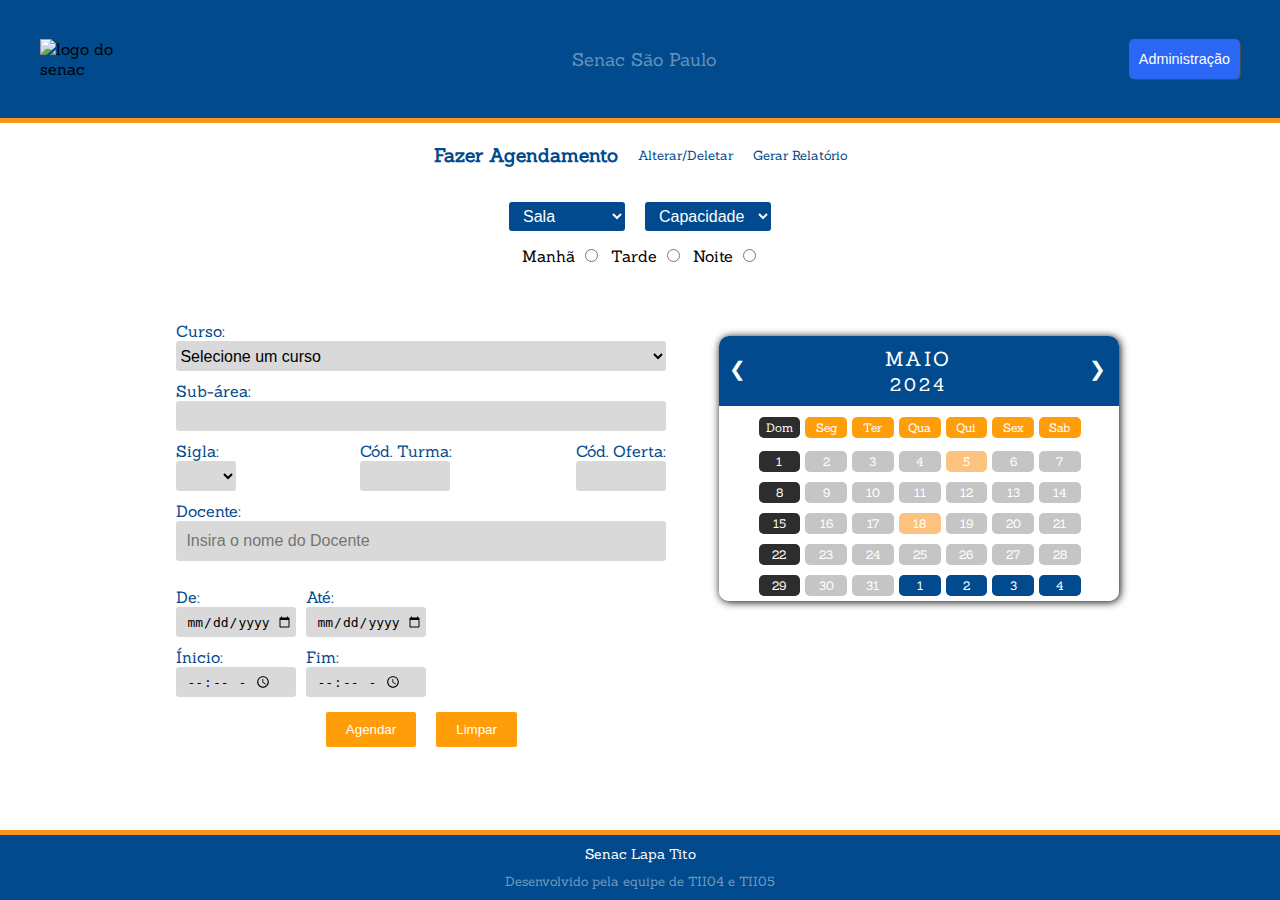
==== commit 6a983fa6: "Update alteracoes.html" ====
--- a/alteracoes.html
+++ b/alteracoes.html
@@ -11,7 +11,7 @@
     <div id="global-container">
     <header>
         <!-- MENU -->
-        <section id="menu">
+        <section id="menu" style="padding: 20px 15px;">
             <div id="topo">
                 <img src="img/logoSenac.png" alt="logo do senac" id="logo">
                 <p id="titulo-topo">Senac São Paulo</p>    
@@ -32,24 +32,34 @@
             <!-- AÇÕES PRINCIPAIS -->
             <div id="acoes">
                 <a class="botao-acoes" id="acao-atual" onclick="agendar()">Fazer Agendamento</a>
-                <a class="botao-acoes" onclick="alterar()">Alterar/Deletar Agendamentos</a>
+                <a class="botao-acoes" onclick="alterar()">Alterar/Deletar</a>
                 <a class="botao-acoes" onclick="gerar()">Gerar Relatório</a>
             </div>
 
             <!-- FILTROS -->
 
-            <div id="filtros-agendamento">
+            <div id="filtros-agendamento" class="gerar-filtro">
+                <div class="controle-filtros">
                 <form action="/action_page.php">
                     <select id="sala" name="sala" class="filtro-agn">
-                    <option value="docente">Sala</option>
+                    <option value="docente" disabled selected>Sala</option>
+                    <option value="docente">Subsolo01</option>
+                    <option value="docente">S02</option>
+                    <option value="docente">S03</option>
+                    <option value="docente">010</option>
+                    <option value="docente"></option>
                     </select>
                 </form>
 
                 <form action="/action_page.php">
                     <select id="capacidade" name="capacidade" class="filtro-agn">
-                    <option value="capacidade">Capacidade</option>
+                    <option value="capacidade" selected disabled>Capacidade</option>
+                    <option value="capacidade">Até 25</option>
+                    <option value="capacidade">Até 40</option>
+                    <option value="capacidade">+40</option>
                     </select>
                 </form>
+            </div>
                 <div id="periodos">
                     <label class="container">Manhã
                         <input type="radio" checked="checked" name="radio" >
@@ -74,38 +84,53 @@
 
                     <form action="/action_page.php" class="campos">
                         <label for="text">Curso: </label>
-                        <select name="area" class="input"  id="curso-01">                    
-                        <option value="area"></option>
+                        <select name="area" class="input curso-01" value="algo aqui">                    
+                        <option value="area" selected disabled>Selecione um curso</option>
+                        <option value="area">Administração</option>
+                        <option value="area">Recursos Humanos</option>
+                        <option value="area">Lógica</option>
+                        <option value="area">Informática para Internet</option>
+                        <option value="area">Programador Web</option>
+                        
                         </select>
                     </form>
 
                     <form action="/action_page.php" class="campos">
                         <label for="text">Sub-área: </label>
-                        <input type="text" class="input">
-                    </form>
-
-                    <form action="/action_page.php" class="campos">
-                        <label for="text">Sigla: </label>
-                        <select name="area" class="input">                    
-                        <option value="area"></option>
-                        </select>
-                    </form>
-
-                    <form action="/action_page.php" class="campos">
-                        <label for="text">Cód. Turma: </label>
-                        <input type="text" class="input">
-                    </form>
-
-                    <form action="/action_page.php" class="campos">
-                        <label for="text">Cód. Oferta: </label>
-                        <input type="text" class="input" disabled>
-                    </form>
-
-                    <form action="/action_page.php" class="campos">
-                        <label for="text">Docente: </label>
-                        <select name="area" class="input">                    
-                        <option value="area"></option>
-                        </select>
+                        <input type="text" class="input curso-01" >
+                    </form>
+
+                    <div id="info-curso">
+                        <form action="/action_page.php" class="campos">
+                            <label for="text">Sigla: </label>
+                            <select name="area" class="input">
+                            <option value="area" selected disabled></option>
+                            <option value="area">ADM</option>
+                            <option value="area">RH</option>
+                            <option value="area">LOG</option>
+                            <option value="area">TII</option>
+                            <option value="area">PWB</option>
+                            </select>
+                        </form>
+                        <form action="/action_page.php" class="campos">
+                            <label for="text">Cód. Turma: </label>
+                            <input type="text" class="input">
+                        </form>
+                        <form action="/action_page.php" class="campos">
+                            <label for="text">Cód. Oferta: </label>
+                            <input type="text" class="input" disabled>
+                        </form>
+                    </div>
+
+                    <form action="/action_page.php" class="campos" id="doc-search">
+                        <div>
+                            <label for="text">Docente: </label>
+                            <!-- <select name="area" class="input curso-01">
+                            <option value="area"></option>
+                            </select> -->
+                            <input type="text" placeholder="Insira o nome do Docente" id="doc-input" class="input">
+                        </div>
+                            <ul class="doc-list"></ul>
                     </form>
 
                     <div class="data-reserva">
@@ -211,7 +236,7 @@
             <!-- AÇÕES PRINCIPAIS -->
             <div id="acoes">
                 <a class="botao-acoes" onclick="agendar()">Fazer Agendamento</a>
-                <a class="botao-acoes" id="acao-atual" onclick="alterar()">Alterar/Deletar Agendamentos</a>
+                <a class="botao-acoes" id="acao-atual" onclick="alterar()">Alterar/Deletar</a>
                 <a class="botao-acoes" onclick="gerar()">Gerar Relatório</a>
             </div>    
 
@@ -275,11 +300,11 @@
                     </thead>
                     <tbody>
                         <tr class="card">
-                            <td></td>
-                            <td></td>
-                            <td></td>
-                            <td></td>
-                            <td><ion-icon name="trash-outline"></ion-icon></td>
+                            <td>Luana Dorizo</td>
+                            <td >Informática para Internet</td>
+                            <td>05</td>
+                            <td>48</td>
+                            <td class="trash"><ion-icon name="trash-outline"></ion-icon></td>
                         </tr>
                         <tr class="card">
                             <td></td>
@@ -296,39 +321,40 @@
             <!-- PREENCHIMENTO PARA ALTERAÇÕES -->
 
             <section class="container-agendamento">
-                <div class="campos-preenchimento">
+                <div class="campos-preenchimento">                
+
                     <form action="/action_page.php" class="campos">
                         <label for="text">Curso: </label>
-                        <select name="area" class="input">                    
+                        <select name="area" class="input curso-01">                    
                         <option value="area"></option>
                         </select>
                     </form>
 
                     <form action="/action_page.php" class="campos">
                         <label for="text">Sub-área: </label>
-                        <input type="text" class="input">
-                    </form>
-
-                    <form action="/action_page.php" class="campos">
-                        <label for="text">Sigla: </label>
-                        <select name="area" class="input">                    
-                        <option value="area"></option>
-                        </select>
-                    </form>
-
-                    <form action="/action_page.php" class="campos">
-                        <label for="text">Cód. Turma: </label>
-                        <input type="text" class="input">
-                    </form>
-
-                    <form action="/action_page.php" class="campos">
-                        <label for="text">Cód. Oferta: </label>
-                        <input type="text" class="input">
-                    </form>
+                        <input type="text" class="input curso-01" >
+                    </form>
+
+                    <div id="info-curso">
+                        <form action="/action_page.php" class="campos">
+                            <label for="text">Sigla: </label>
+                            <select name="area" class="input">
+                            <option value="area"></option>
+                            </select>
+                        </form>
+                        <form action="/action_page.php" class="campos">
+                            <label for="text">Cód. Turma: </label>
+                            <input type="text" class="input">
+                        </form>
+                        <form action="/action_page.php" class="campos">
+                            <label for="text">Cód. Oferta: </label>
+                            <input type="text" class="input" disabled>
+                        </form>
+                    </div>
 
                     <form action="/action_page.php" class="campos">
                         <label for="text">Docente: </label>
-                        <select id="filtro-area" name="area" class="input">                    
+                        <select name="area" class="input curso-01">                    
                         <option value="area"></option>
                         </select>
                     </form>
@@ -356,12 +382,11 @@
                             <input type="time" class="input" name="appt">
                         </form>
                     </div>
-                
-
-                    <!-- BOTÕES DE AÇÃO -->
-                
-                    <button class="btn">Agendar</button>
-                    <button class="btn">Limpar</button> 
+
+                    <div class="botoes">
+                        <button class="btn">Agendar</button>
+                        <button class="btn">Limpar</button>                  
+                    </div>
                 </div>
             
 
@@ -439,22 +464,23 @@
 
             <div id="acoes">
                 <a class="botao-acoes" onclick="agendar()">Fazer Agendamento</a>
-                <a class="botao-acoes" onclick="alterar()">Alterar/Deletar Agendamentos</a>
+                <a class="botao-acoes" onclick="alterar()">Alterar/Deletar</a>
                 <a class="botao-acoes" id="acao-atual" onclick="gerar()">Gerar Relatório</a>
             </div>
 
             <!-- FILTROS -->
 
-            <div id="filtros-agendamento">
-                <form action="/action_page.php">
-                    <select id="sala" name="sala" class="filtro-agn">
-                    <option value="docente">Sala</option>
-                    </select>
-                </form>
-
-                <form action="/action_page.php">
-                    <input type="date" id="calendario" name="calendario" class="filtro-agn">
-                </form>
+            <div id="filtros-agendamento" class="gerar-filtro">
+                <div class="controle-filtros">
+                    <form action="/action_page.php">
+                        <select id="sala" name="sala" class="filtro-agn">
+                        <option value="docente">Sala</option>
+                        </select>
+                    </form>
+                    <form action="/action_page.php">
+                        <input type="date" id="calendario" name="calendario" class="filtro-agn">
+                    </form>
+                </div>
 
                 <div id="periodos">
                     <label class="container">Manhã
@@ -481,20 +507,16 @@
                             <th>Docente</th>
                             <th>Sala</th>
                             <th>Horário</th>
+                            <th class="chave">Chave</th>
                         </tr>
                     </thead>
                     <tbody>
                         <tr class="card">
-                            <td></td>
-                            <td></td> 
-                            <td></td>
-                            <td></td>
-                        </tr>
-                        <tr class="card">
-                            <td></td>
-                            <td></td>
-                            <td></td>
-                            <td></td>
+                            <td>Informática para Internet</td>
+                            <td>Luana</td> 
+                            <td>48</td>
+                            <td>19:30</td>
+                            <td class="chave"></td>
                         </tr>
                     </tbody>
                 </table>
@@ -522,4 +544,4 @@
         <script type="module" src="https://unpkg.com/ionicons@7.1.0/dist/ionicons/ionicons.esm.js"></script>
         <script nomodule src="https://unpkg.com/ionicons@7.1.0/dist/ionicons/ionicons.js"></script>
 </body>
-</html>+</html>
--- a/css/estilo.css
+++ b/css/estilo.css
@@ -72,8 +72,9 @@
 #loginADM {
     border: 3px solid #f1f1f1;
     border-radius: 10px;
-    max-width: 350px;
+    max-width: 450px;
     margin: auto;
+    font-size: 1.1em;
   }
   
   /* Full-width inputs */
@@ -81,11 +82,12 @@
     width: 100%;
     padding: 12px 20px;
     margin: 5px 0;
-    height: 30px;
+    height: 40px;
     display: inline-block;
     border: 1px solid #ccc;
     border-radius: 10px;
     box-sizing: border-box;
+    font-size: 1.1em;
   }
   
   /* Set a style for all buttons */
@@ -96,9 +98,11 @@
     margin: 10px 0;
     border-radius: 10px;
     border: none;
-    height: 30px;
+    height: 40px;
     cursor: pointer;
     width: 100%;
+    max-width: 150px;
+    font-size: 1.1em;
   }
   
   /* Add a hover effect for buttons */
@@ -127,8 +131,16 @@
   
   /* Add padding to containers */
   #loginADM .container {
-    padding: 16px; 
-  }
+    padding: 16px;
+    
+  }
+
+  #btn-position{
+    display: flex;
+    justify-content: center;
+  }
+
+
   
   /* The "Forgot password" text */
   span.psw {
@@ -226,6 +238,15 @@
   color: #004A8D;
 }
 
+.home-periodo{
+  color: white;
+  font-size: 1.2em;
+}
+
+.chave{
+  display: none;
+}
+
 
 /* CARDS VIZUALIZAÇÃO */
 
@@ -303,6 +324,7 @@
     display: flex;
     justify-content: center;
     align-items: center;
+    flex-direction: column;
     flex-wrap: wrap;
     margin: 10px 0;
 }
@@ -311,8 +333,9 @@
     font-family: sanchez;
     color: #004A8D;
     margin: 10px;
-    font-size: medium;
+    font-size: 1.2em;
     font-weight: bold;
+
 }
 
 .botao-acoes {
@@ -320,6 +343,7 @@
   color: #004A8D;
   margin: 10px;
   font-size: small;
+  cursor: pointer;
 }
 
 .botao-acoes:hover {
@@ -331,41 +355,63 @@
     align-items: center;
     justify-content: center;    
     flex-wrap: wrap;
+    /* flex-direction: column; */
     padding: 10px;
 }
 
+.gerar-filtro{
+  flex-direction: column;
+}
+.controle-filtros{
+  display: flex;
+
+}
+
 .filtro-agn {
-    padding: 2px 5px;
-    margin: 5px 10px;
-    border: none;
-    background-color: #004A8D;
-    color: white;
-    border-radius: 2px;
+  padding: 5px 10px;
+  margin: 5px 10px;
+  border: none;
+  background-color: #004A8D;
+  color: white;
+  border-radius: 3px;
+  font-size: 1em;
+  /* text-align: center; */
+  min-width: 110px;
 }
 
 #periodos {
     display: flex;
     align-items: center;
     justify-content: center;
-    font-size: smaller;
+    font-size: 1em;
     margin: 10px;
-}
-
-.container {
-  margin: 0 6px;
-}
+    gap: 10px;
+}
+
+
 
 /* CAMPOS PREENCHIMENTO */
 
 .campos-preenchimento {
     display: flex;
     flex-wrap: wrap;
-    margin: 20px;
+    flex-direction: column;
+    margin: 20px auto;
+    padding: 0 20px;
     color: #004A8D;
+    max-width: 500px;
 }
 
 .campos {
     margin: 5px;
+}
+
+.campos input, .campos .input{
+  padding-inline-start: 0;
+  padding-inline-end: 0;
+  height: 30px;
+  padding: 0;
+  font-size: 1em;
 }
 
 .input {
@@ -375,16 +421,31 @@
   border: none;
   border-radius: 3px;
   background-color: #D9D9D9;
-  padding: 2px;
-  margin: 1px;
-}
-
-#curso-01 {
-  width: 270px;
+  /* padding: 2px; */
+  /* margin: 1px; */
+}
+
+.curso-01 {
+  min-width: 270px;
+  width: 100%;
+}
+
+#info-curso{
+  display: flex;
+  justify-content: space-between;
+
+}
+#info-curso .input, #info-curso input{
+  min-width: 60px;
+  max-width: 90px;
 }
 
 .data-reserva, .horario-reserva {
   display: flex;
+}
+
+.data-reserva .input, .horario-reserva .input{
+  text-indent: 5px;
 }
 
 .botoes {
@@ -416,7 +477,7 @@
 
 .busca-alterar {
   display: flex;
-  justify-content: center;;
+  justify-content: center;
 }
 
 #tabela-titulo th {
@@ -425,7 +486,12 @@
 
 .card {
   background-color: #FDC180;
-}
+  text-align: center;
+}
+.card td{
+  padding: 5px;
+}
+
 
 /* ----------------- */
 /* A PARTIR DE 720px */
@@ -462,6 +528,10 @@
       font-weight: 600;
       color: #004A8D;
   }
+
+  .chave{
+    display: block;
+  }
     
     /* CARDS VIZUALIZAÇÃO */
 
@@ -503,16 +573,25 @@
 
     /* --------------- */
     /* PÁG. ALTERAÇÕES */
+    #acoes {
+      flex-direction: row;
+    }
+
+
 
     /* CAMPOS PREENCHIMENTO */
 
    .container-agendamento {
       display: flex;
       margin: 20px;
+      justify-content: center;
+      gap: 3%;
     }
 
     .campos-preenchimento {
       width: 50%;
+      margin: 10px;
+      padding: 0;
     }
 
 
@@ -629,5 +708,54 @@
       background: #004A8D;
       color: white !important
     }
-    
-}+
+    .card td{
+      white-space: nowrap;
+      overflow: hidden;
+      text-overflow: ellipsis;
+      max-width: 350px;
+    }
+    
+}
+
+
+/* buscadores com autocomplete */
+
+/*#doc-search{
+  width: 50%;
+  margin: 20px auto;
+}*/
+
+#doc-input[type=text]{
+  width: 100%;
+  padding: 5px 0;
+  text-indent: 10px;
+  /* border: none; */
+  /* border-bottom: 1px solid #2967F4; */
+  /* font-size: 1.1em; */
+}
+
+#doc-search ul{
+  list-style: none;
+}
+
+.doc-list{
+  /* list-style: none; */
+  width: 100%;
+  background-color: white;
+  border-radius: 0 0 5px 5px;
+  padding-inline-start: 0;
+}
+
+.listagem{
+  padding: 10px 5px;
+  z-index: 1000;
+}
+
+.listagem:hover{
+  background-color: #888;
+}
+
+#btn-position button a{
+    text-decoration: none;
+}
